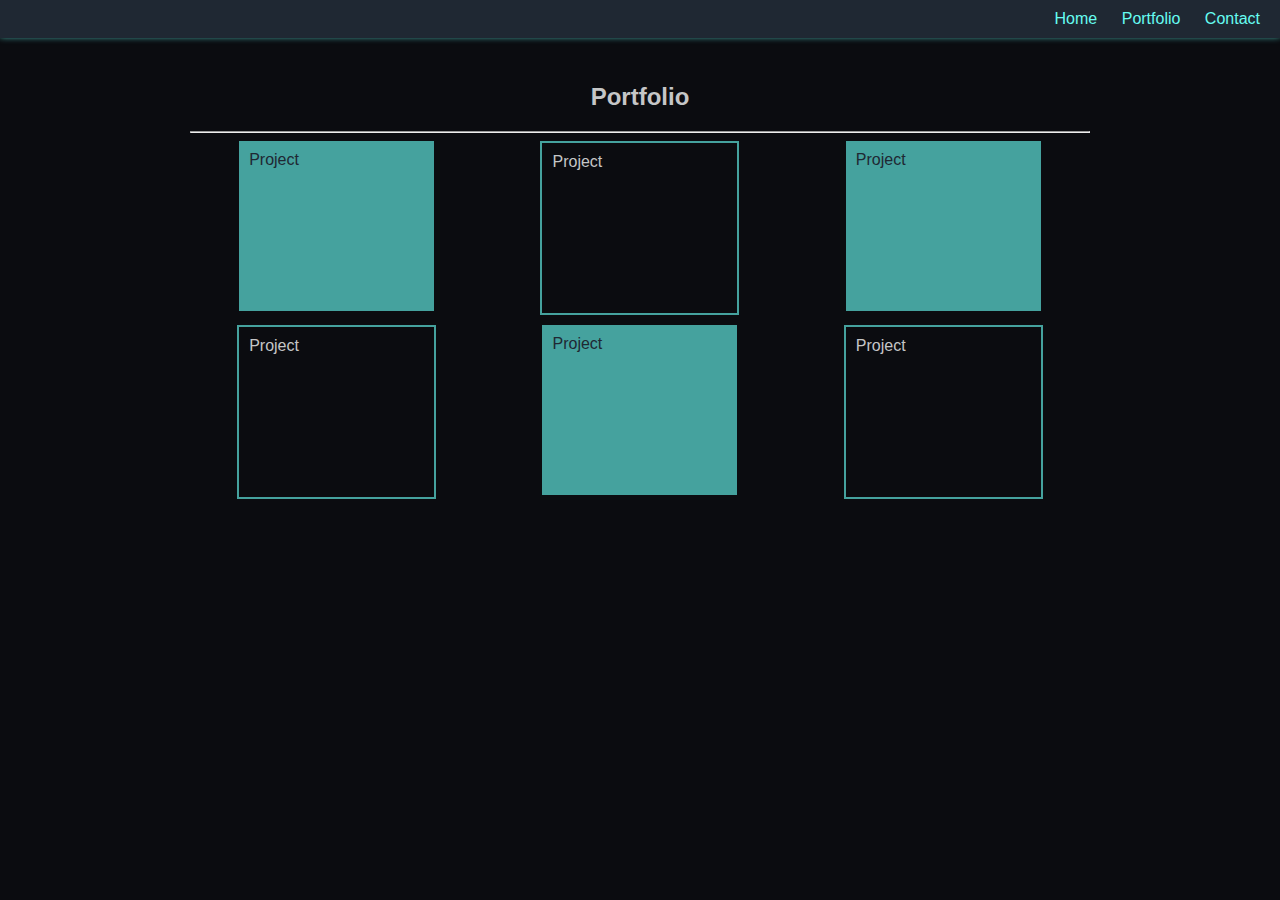
==== CSS Layouts/grids/grids.html @ 9fb523a2 "grids 1" ====
<!DOCTYPE html>
<html lang="en">
<head>
    <meta charset="UTF-8">
    <meta name="viewport" content="width=device-width, initial-scale=1.0">
    <title>Grids</title>
    <link rel="stylesheet" href="styles.css">
</head>
<body>
    <nav class="navbar">
        <a href="#">Home</a>
        <a href="#">Portfolio</a>
        <a href="#">Contact</a>
    </nav>

    <section>
        <h2>Portfolio</h2>
        <hr>
        <div class="portfolio-grid">
            <div class="portfolio-item">Project</div>
            <div class="portfolio-item">Project</div>
            <div class="portfolio-item">Project</div>
            <div class="portfolio-item">Project</div>            
            <div class="portfolio-item">Project</div>            
            <div class="portfolio-item">Project</div>
        </div>
    </section>
</body>
</html>
---- CSS Layouts/grids/styles.css ----
body {
    margin: 0;
    padding: 0;
    font-family: Verdana, Geneva, Tahoma, sans-serif;
    background-color: #0b0c10;
}

.navbar {
    background-color: #1f2833;
    padding: 10px;
    text-align: right;
    box-shadow: 0px -2px 7px #66fcf1;
    margin-bottom: 15px;
}

.navbar > a {
    color: #66fcf1;
    text-decoration: none;
    padding: 0 10px;
}

section {
    padding: 10px;
    max-width: 900px;
    margin: 0 auto;
}
section h2 {
    text-align: center;
    color: #c5c6c7;

}

.portfolio-grid {
    display: grid;
    grid-template-rows: 1fr 1fr;
    grid-template-columns: repeat(3, 1fr);
    color: #1f2833;
    gap: 10px;
    justify-items: center;
}

.portfolio-item {
    height: 150px;
    width: 175px;
    background-color: #45a29e;
    padding: 10px;

}

.portfolio-item:nth-child(even) {
    background-color: transparent;
    border: 2px solid #45a29e;
    color: #c5c6c7;
}
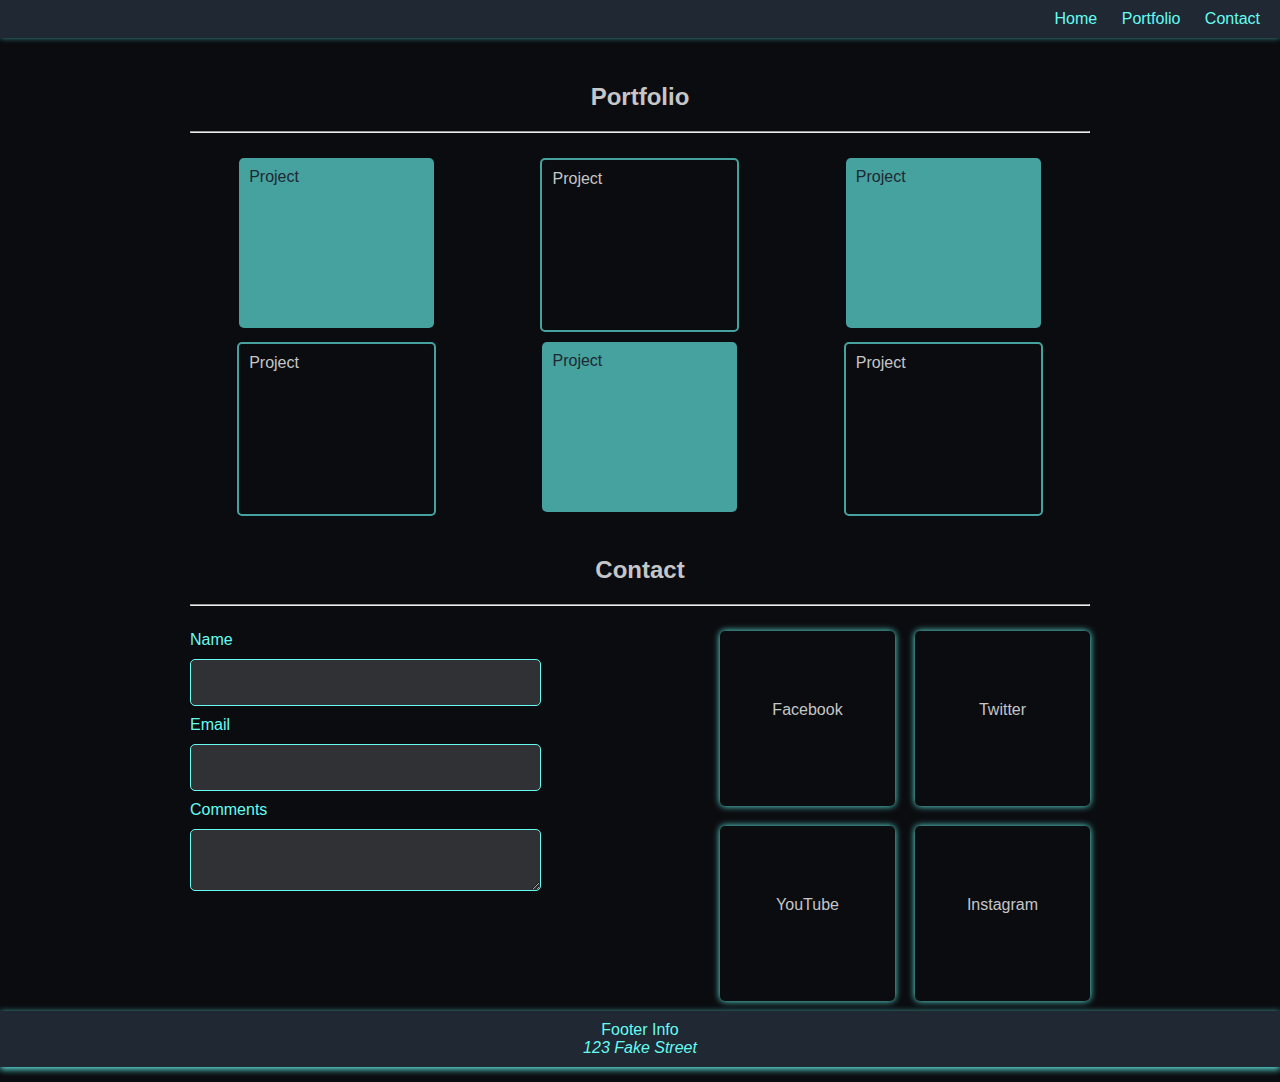
==== commit 0cb2beaa: "grids 2" ====
--- a/CSS Layouts/grids/grids.html
+++ b/CSS Layouts/grids/grids.html
@@ -25,5 +25,27 @@
             <div class="portfolio-item">Project</div>
         </div>
     </section>
+    <section>
+        <h2>Contact</h2>
+        <hr>
+        <div class="contact-grid">
+            <form class="form">
+                <label>Name</label>
+                <input type="text">
+                <label>Email</label>
+                <input type="text">
+                <label>Comments</label>
+                <textarea></textarea>               
+            </form>
+            <div class="fb"><span>Facebook</span></div>
+            <div class="twitter"><span>Twitter</span></div>
+            <div class="youtube"><span>YouTube</span></div>
+            <div class="ig"><span>Instagram</span></div>
+        </div>
+    </section>
+    <footer>
+        <div>Footer Info</div>
+        <address>123 Fake Street</address>
+    </footer>
 </body>
 </html>--- a/CSS Layouts/grids/styles.css
+++ b/CSS Layouts/grids/styles.css
@@ -30,6 +30,10 @@
 
 }
 
+hr {
+    margin-bottom: 25px;
+}
+
 .portfolio-grid {
     display: grid;
     grid-template-rows: 1fr 1fr;
@@ -44,6 +48,7 @@
     width: 175px;
     background-color: #45a29e;
     padding: 10px;
+    border-radius: 5px;
 
 }
 
@@ -51,4 +56,65 @@
     background-color: transparent;
     border: 2px solid #45a29e;
     color: #c5c6c7;
+}
+
+.contact-grid {
+    display: grid;
+    grid-template-columns: repeat(5, 1fr);
+    grid-template-rows: 1fr 1fr;
+    grid-template-areas:
+    "form form . fb twitter"
+    "form form . youtube ig";
+    gap: 20px;
+}
+
+.fb, .twitter, .youtube, .ig {
+    width: 175px;
+    height: 175px;
+    color: #c5c6c7;
+    border-radius: 5px;
+    text-align: center;
+    box-shadow: 0px 0px 7px #66fcf1;
+    background-color: #0b0c10;
+}
+
+
+.fb > span,
+.twitter > span, 
+.youtube > span, 
+.ig > span {
+    text-align: center;
+    position: relative;
+    top: 40%;
+}
+
+.form { grid-area: form; }
+.fb { grid-area: fb; }
+.twitter { grid-area: twitter; }
+.youtube { grid-area: youtube; }
+.ig { grid-area: ig; }
+
+label {
+    display: block;
+    color: #66fcf1;
+    margin-bottom: 10px;
+}
+
+input, textarea {
+    display:block;
+    margin-bottom: 10px;
+    border: 1px solid #66fcf1;
+    padding: 15px 8px;
+    border-radius: 5px;
+    background-color: rgba(197, 198, 199, 0.2);
+    width: 100%;
+}
+
+footer {
+    text-align: center;
+    background-color: #1f2833;
+    padding: 10px;
+    box-shadow: 0px 2px 7px #66fcf1;
+    margin-bottom: 15px;
+    color: #66fcf1;
 }